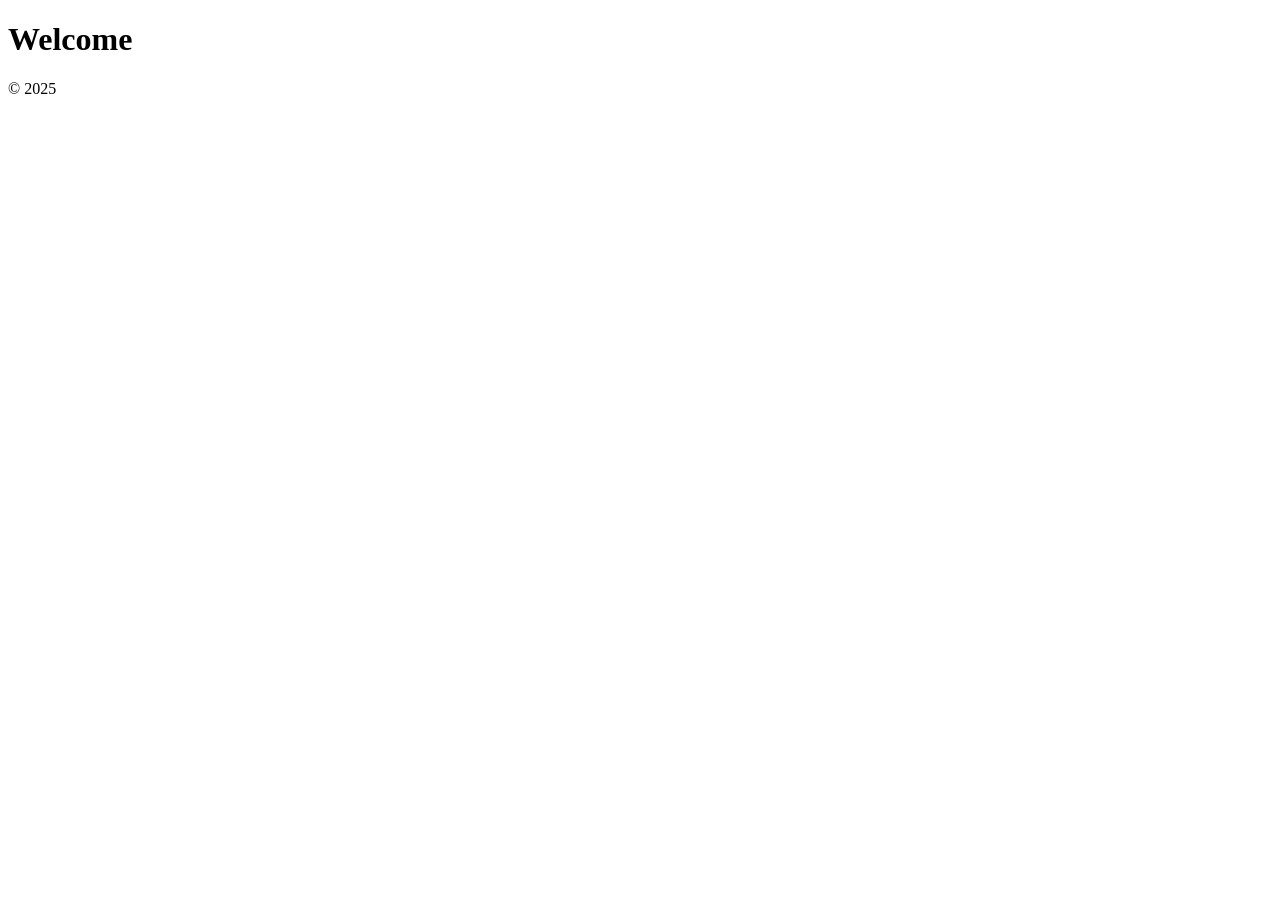
==== index.html @ 218cde40 "?" ====
<!DOCTYPE html>
<html lang="en">
<head>
	<meta charset="UTF-8">
	<meta name="viewport" content="width=device-width, initial-scale=1.0">
	<title>WS-0</title>
</head>
<body>
	<header>
		<h1>Welcome</h1>
	</header>

	<footer>
		<p>&copy; 2025</p>
	</footer>
</body>
</html>
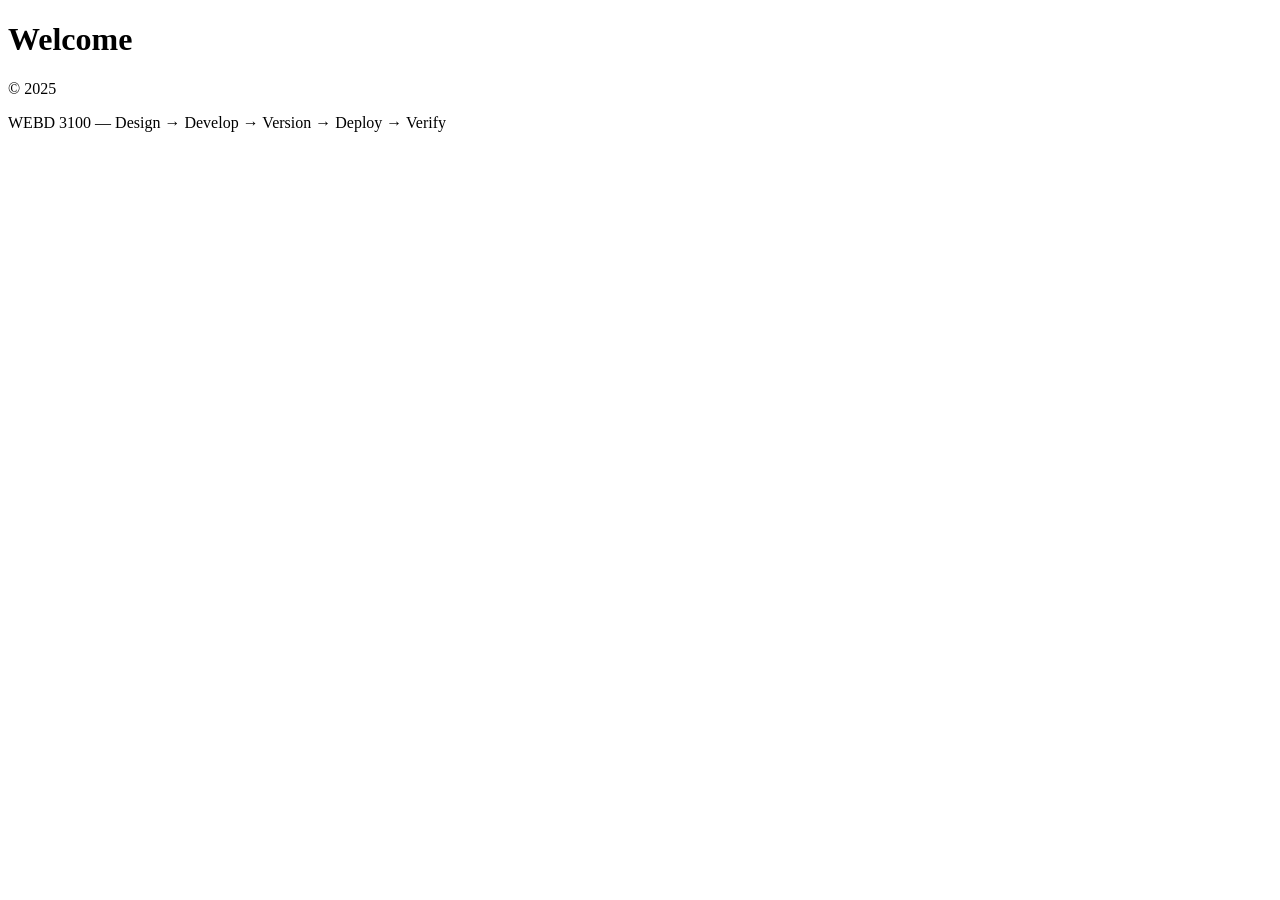
==== commit 5ab889fe: "as" ====
--- a/index.html
+++ b/index.html
@@ -15,3 +15,5 @@
 	</footer>
 </body>
 </html>
+
+WEBD 3100 — Design → Develop → Version → Deploy → Verify
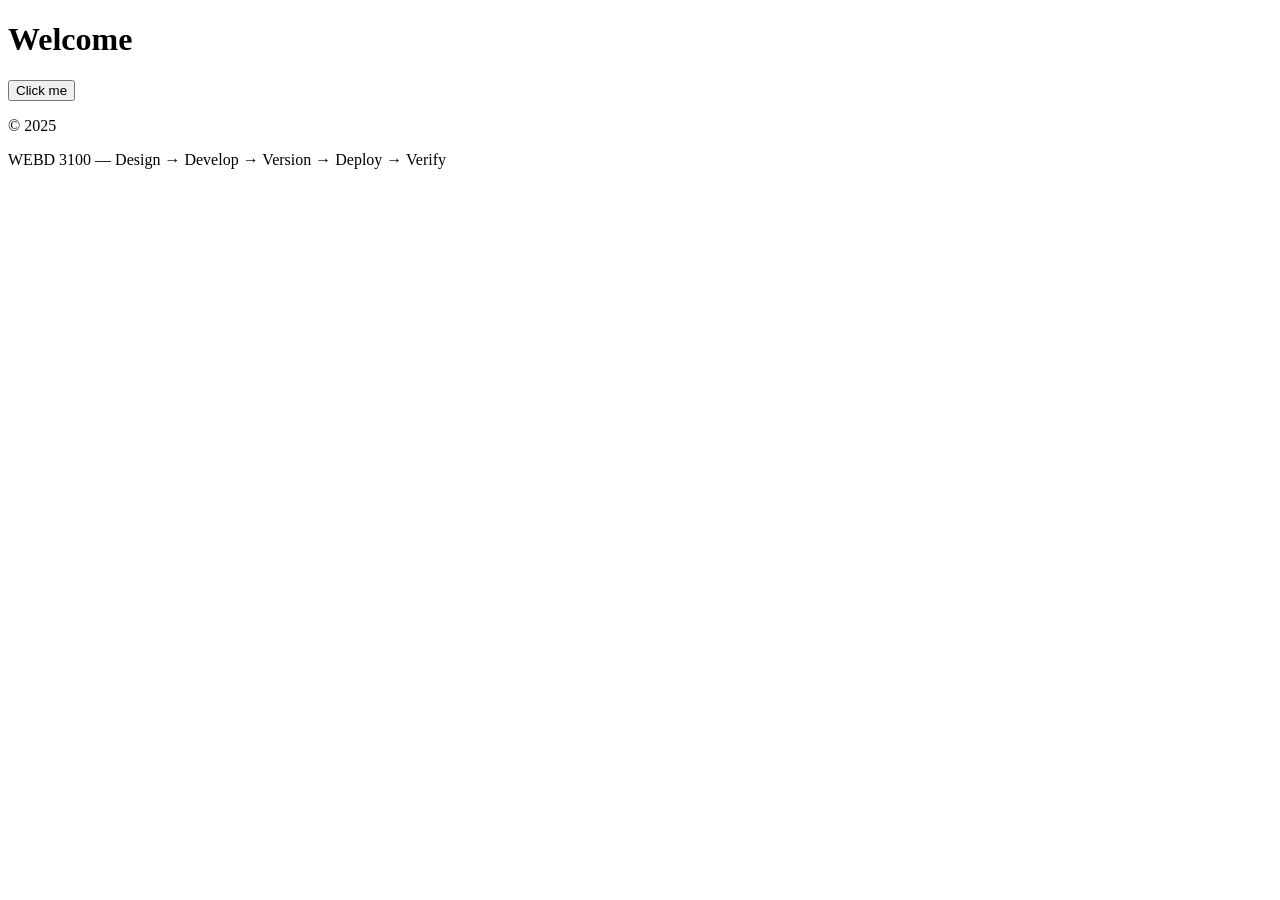
==== commit a94fa61b: "boo button" ====
--- a/index.html
+++ b/index.html
@@ -10,6 +10,17 @@
 		<h1>Welcome</h1>
 	</header>
 
+	<main>
+		<button id="boo-button" type="button">Click me</button>
+		<p id="boo-message" hidden>boo</p>
+	</main>
+
+	<script>
+		document.getElementById("boo-button").addEventListener("click", function () {
+			document.getElementById("boo-message").hidden = false;
+		});
+	</script>
+
 	<footer>
 		<p>&copy; 2025</p>
 	</footer>
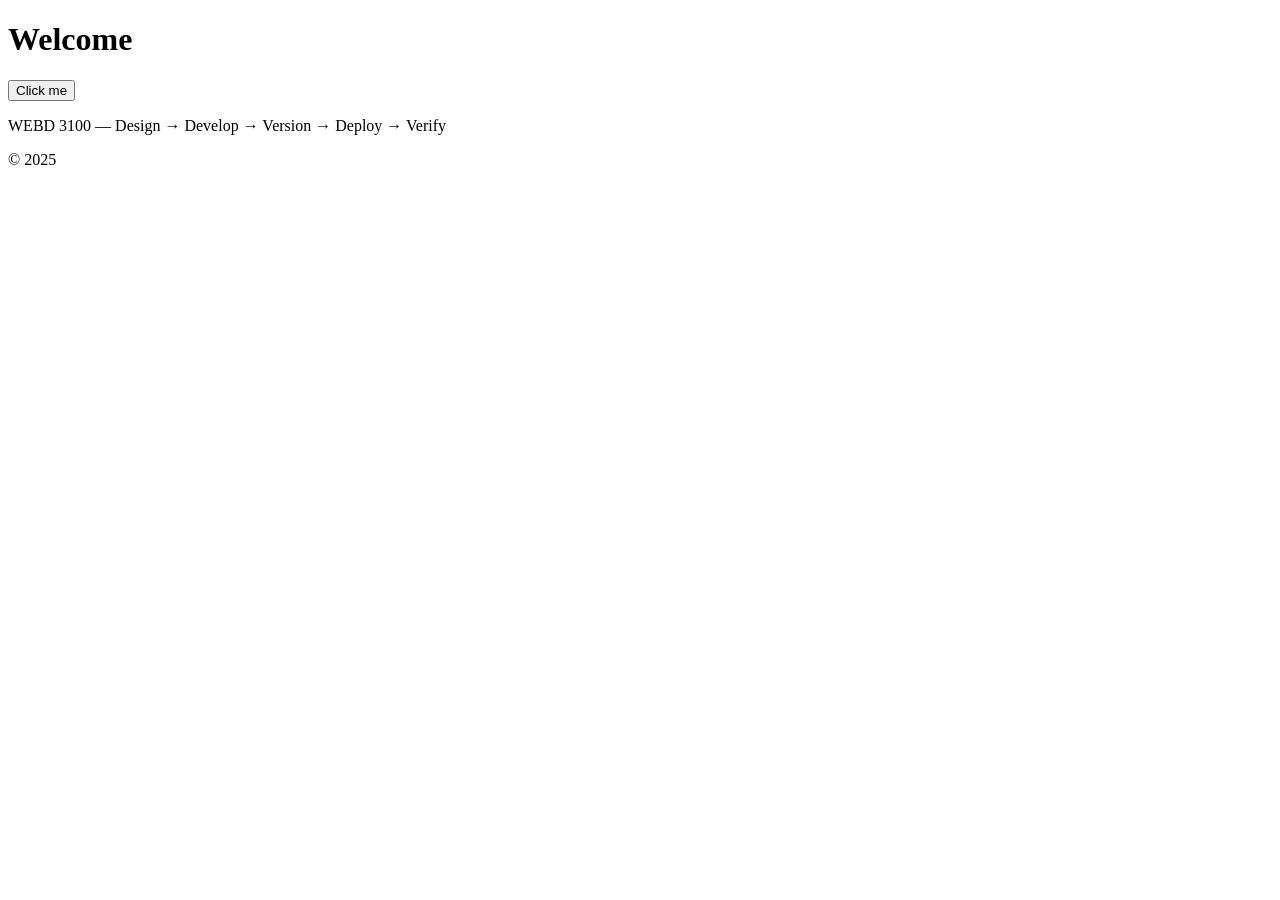
==== commit 321e4193: "dsf" ====
--- a/index.html
+++ b/index.html
@@ -22,9 +22,9 @@
 	</script>
 
 	<footer>
+		<p>WEBD 3100 — Design → Develop → Version → Deploy → Verify</p>
 		<p>&copy; 2025</p>
 	</footer>
 </body>
 </html>
 
-WEBD 3100 — Design → Develop → Version → Deploy → Verify
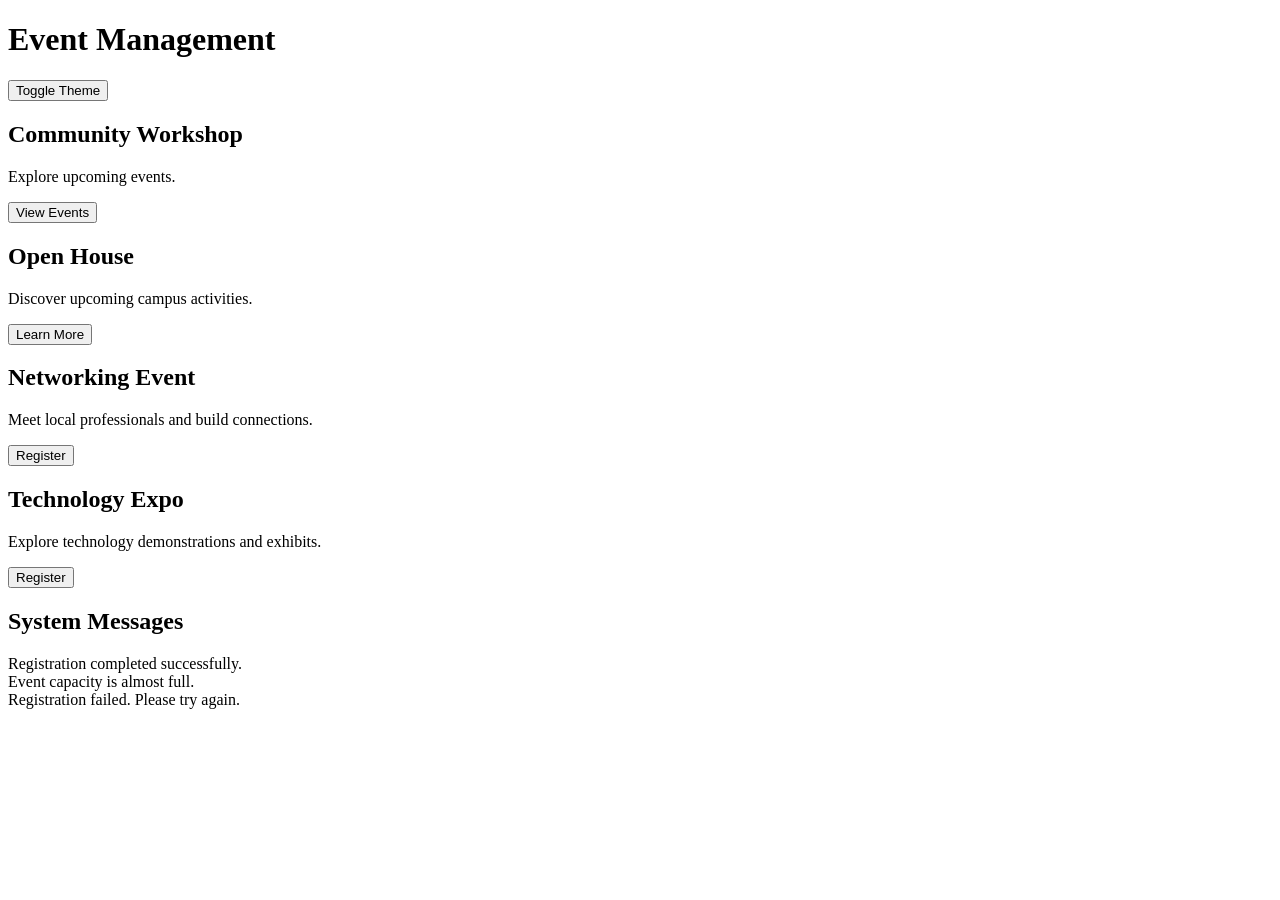
==== commit 9be76a5a: "Add files via upload" ====
--- a/index.html
+++ b/index.html
@@ -1,30 +1,70 @@
-<!DOCTYPE html>
-<html lang="en">
-<head>
-	<meta charset="UTF-8">
-	<meta name="viewport" content="width=device-width, initial-scale=1.0">
-	<title>WS-0</title>
-</head>
-<body>
-	<header>
-		<h1>Welcome</h1>
-	</header>
-
-	<main>
-		<button id="boo-button" type="button">Click me</button>
-		<p id="boo-message" hidden>boo</p>
-	</main>
-
-	<script>
-		document.getElementById("boo-button").addEventListener("click", function () {
-			document.getElementById("boo-message").hidden = false;
-		});
-	</script>
-
-	<footer>
-		<p>WEBD 3100 — Design → Develop → Version → Deploy → Verify</p>
-		<p>&copy; 2025</p>
-	</footer>
-</body>
-</html>
-
+<!DOCTYPE html>
+<html lang="en" data-theme="dark">
+<head>
+  <meta charset="UTF-8">
+  <meta name="viewport" content="width=device-width, initial-scale=1">
+  <title>Colour System Demo</title>
+
+  <link rel="stylesheet" href="css/tokens.css">
+  <link rel="stylesheet" href="css/base.css">
+  <link rel="stylesheet" href="css/components.css">
+</head>
+<body>
+  <main class="page-shell">
+    <header class="page-header">
+      <h1>Event Management</h1>
+      <button id="theme-toggle" class="button" type="button">Toggle Theme</button>
+    </header>
+
+    <section class="card-grid" aria-label="Featured events">
+      <article class="card">
+        <h2>Community Workshop</h2>
+        <p>Explore upcoming events.</p>
+        <div class="card-actions">
+          <button class="button" type="button">View Events</button>
+        </div>
+      </article>
+
+      <article class="card">
+        <h2>Open House</h2>
+        <p>Discover upcoming campus activities.</p>
+        <div class="card-actions">
+          <button class="button" type="button">Learn More</button>
+        </div>
+      </article>
+
+      <article class="card">
+        <h2>Networking Event</h2>
+        <p>Meet local professionals and build connections.</p>
+        <div class="card-actions">
+          <button class="button" type="button">Register</button>
+        </div>
+      </article>
+
+      <article class="card">
+        <h2>Technology Expo</h2>
+        <p>Explore technology demonstrations and exhibits.</p>
+        <div class="card-actions">
+          <button class="button" type="button">Register</button>
+        </div>
+      </article>
+    </section>
+
+    <section class="system-messages" aria-label="System messages">
+      <h2>System Messages</h2>
+
+      <div class="alert alert-success">
+        Registration completed successfully.
+      </div>
+
+      <div class="alert alert-warning">
+        Event capacity is almost full.
+      </div>
+
+      <div class="alert alert-error">
+        Registration failed. Please try again.
+      </div>
+    </section>
+  </main>
+</body>
+</html>
